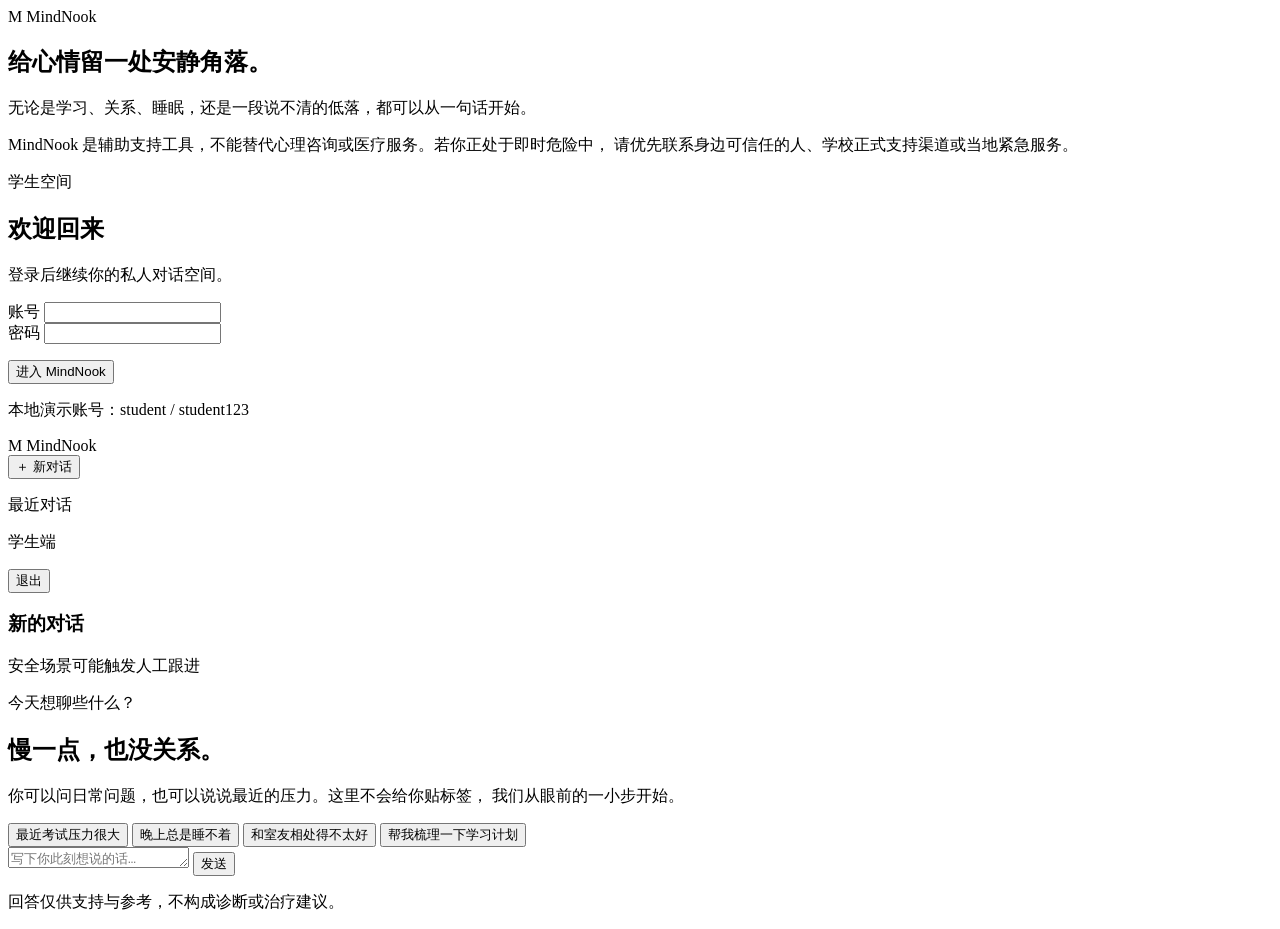
==== app/static/student/index.html @ b42a51ef "初始提交" ====
<!doctype html>
<html lang="zh-CN">
  <head>
    <meta charset="utf-8" />
    <meta name="viewport" content="width=device-width, initial-scale=1" />
    <meta
      name="description"
      content="MindNook 校园心理关怀与日常问答空间"
    />
    <title>MindNook · 学生端</title>
    <link rel="stylesheet" href="/static/styles.css" />
  </head>
  <body>
    <main class="shell">
      <section id="loginView" class="login-view">
        <div class="login-story">
          <div>
            <div class="brand">
              <span class="brand-mark" aria-hidden="true">M</span>
              <span>MindNook</span>
            </div>
            <h1>给心情留一处安静角落。</h1>
            <p class="lead">
              无论是学习、关系、睡眠，还是一段说不清的低落，都可以从一句话开始。
            </p>
          </div>
          <p class="login-note">
            MindNook 是辅助支持工具，不能替代心理咨询或医疗服务。若你正处于即时危险中，
            请优先联系身边可信任的人、学校正式支持渠道或当地紧急服务。
          </p>
        </div>
        <div class="login-panel">
          <form id="loginForm">
            <p class="eyebrow">学生空间</p>
            <h2>欢迎回来</h2>
            <p class="form-copy">登录后继续你的私人对话空间。</p>
            <div class="field">
              <label for="username">账号</label>
              <input id="username" name="username" autocomplete="username" required />
            </div>
            <div class="field">
              <label for="password">密码</label>
              <input
                id="password"
                name="password"
                type="password"
                autocomplete="current-password"
                required
              />
            </div>
            <p id="loginError" class="form-error" role="alert"></p>
            <button class="primary-btn" type="submit">进入 MindNook</button>
            <p class="demo-hint">本地演示账号：student / student123</p>
          </form>
        </div>
      </section>

      <section id="appView" class="app-view hidden">
        <aside class="sidebar">
          <div class="brand">
            <span class="brand-mark" aria-hidden="true">M</span>
            <span>MindNook</span>
          </div>
          <button id="newChatButton" class="primary-btn new-chat" type="button">
            ＋ 新对话
          </button>
          <p class="conversation-label">最近对话</p>
          <nav
            id="conversationList"
            class="conversation-list"
            aria-label="历史会话"
          ></nav>
          <div class="sidebar-footer">
            <p id="userName" class="user-name"></p>
            <p class="user-role">学生端</p>
            <button id="logoutButton" class="ghost-btn" type="button">退出</button>
          </div>
        </aside>

        <section class="chat-main">
          <header class="chat-header">
            <h1 id="conversationTitle">新的对话</h1>
            <span class="safety-pill">安全场景可能触发人工跟进</span>
          </header>
          <div id="messages" class="messages" aria-live="polite">
            <div id="welcome" class="welcome">
              <p class="eyebrow">今天想聊些什么？</p>
              <h2>慢一点，也没关系。</h2>
              <p>
                你可以问日常问题，也可以说说最近的压力。这里不会给你贴标签，
                我们从眼前的一小步开始。
              </p>
              <div class="chips" aria-label="快捷表达">
                <button class="chip" type="button">最近考试压力很大</button>
                <button class="chip" type="button">晚上总是睡不着</button>
                <button class="chip" type="button">和室友相处得不太好</button>
                <button class="chip" type="button">帮我梳理一下学习计划</button>
              </div>
            </div>
          </div>
          <div class="composer-wrap">
            <form id="composer" class="composer">
              <textarea
                id="messageInput"
                rows="1"
                maxlength="4000"
                placeholder="写下你此刻想说的话…"
                aria-label="消息内容"
                required
              ></textarea>
              <button id="sendButton" class="primary-btn send-btn" type="submit">
                发送
              </button>
            </form>
            <p id="composerStatus" class="composer-note">
              回答仅供支持与参考，不构成诊断或治疗建议。
            </p>
          </div>
        </section>
      </section>
    </main>
    <script src="/static/student/student.js" defer></script>
  </body>
</html>
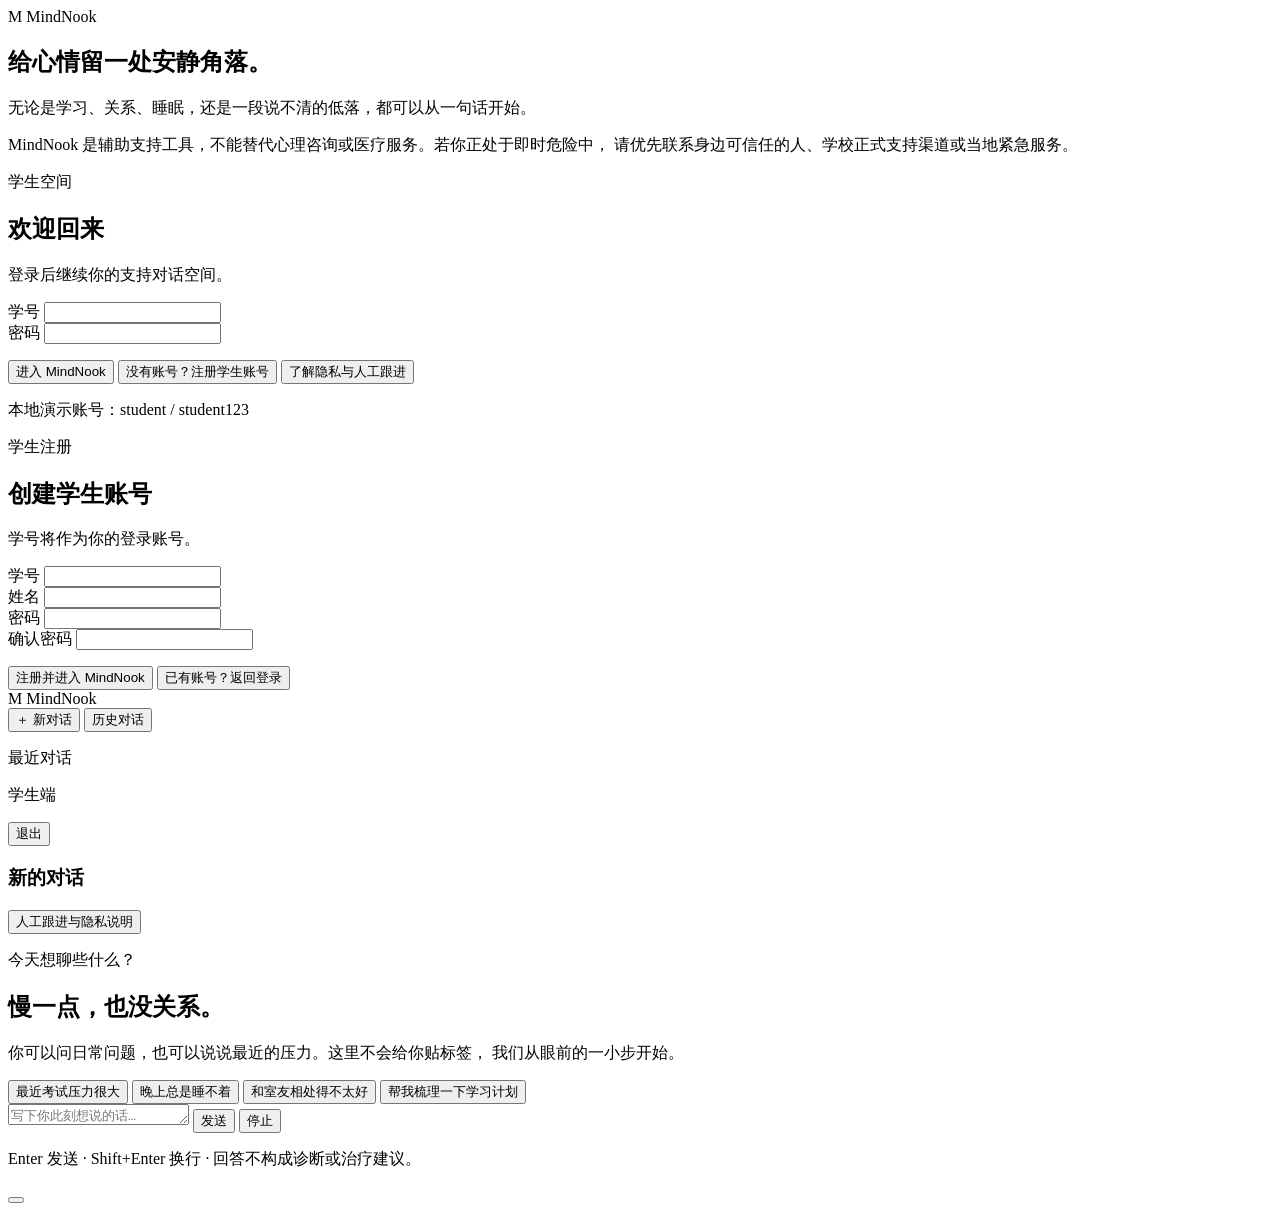
==== commit 4d939b3b: "优化管理员功能" ====
--- a/app/static/student/index.html
+++ b/app/static/student/index.html
@@ -33,10 +33,10 @@
           <form id="loginForm">
             <p class="eyebrow">学生空间</p>
             <h2>欢迎回来</h2>
-            <p class="form-copy">登录后继续你的私人对话空间。</p>
+            <p class="form-copy">登录后继续你的支持对话空间。</p>
             <div class="field">
-              <label for="username">账号</label>
-              <input id="username" name="username" autocomplete="username" required />
+              <label for="institutionalId">学号</label>
+              <input id="institutionalId" name="institutional_id" autocomplete="username" required />
             </div>
             <div class="field">
               <label for="password">密码</label>
@@ -50,7 +50,33 @@
             </div>
             <p id="loginError" class="form-error" role="alert"></p>
             <button class="primary-btn" type="submit">进入 MindNook</button>
+            <button id="showRegisterButton" class="auth-switch" type="button">没有账号？注册学生账号</button>
+            <button class="auth-switch privacy-link" type="button" data-privacy-info>了解隐私与人工跟进</button>
             <p class="demo-hint">本地演示账号：student / student123</p>
+          </form>
+          <form id="registerForm" class="hidden">
+            <p class="eyebrow">学生注册</p>
+            <h2>创建学生账号</h2>
+            <p class="form-copy">学号将作为你的登录账号。</p>
+            <div class="field">
+              <label for="registerInstitutionalId">学号</label>
+              <input id="registerInstitutionalId" name="institutional_id" autocomplete="username" minlength="3" maxlength="64" required />
+            </div>
+            <div class="field">
+              <label for="registerName">姓名</label>
+              <input id="registerName" name="name" autocomplete="name" maxlength="128" required />
+            </div>
+            <div class="field">
+              <label for="registerPassword">密码</label>
+              <input id="registerPassword" name="password" type="password" autocomplete="new-password" minlength="8" required />
+            </div>
+            <div class="field">
+              <label for="registerPasswordConfirm">确认密码</label>
+              <input id="registerPasswordConfirm" name="password_confirm" type="password" autocomplete="new-password" minlength="8" required />
+            </div>
+            <p id="registerError" class="form-error" role="alert"></p>
+            <button class="primary-btn" type="submit">注册并进入 MindNook</button>
+            <button id="showLoginButton" class="auth-switch" type="button">已有账号？返回登录</button>
           </form>
         </div>
       </section>
@@ -63,6 +89,15 @@
           </div>
           <button id="newChatButton" class="primary-btn new-chat" type="button">
             ＋ 新对话
+          </button>
+          <button
+            id="historyToggleButton"
+            class="ghost-btn history-toggle"
+            type="button"
+            aria-expanded="false"
+            aria-controls="conversationList"
+          >
+            历史对话
           </button>
           <p class="conversation-label">最近对话</p>
           <nav
@@ -80,7 +115,9 @@
         <section class="chat-main">
           <header class="chat-header">
             <h1 id="conversationTitle">新的对话</h1>
-            <span class="safety-pill">安全场景可能触发人工跟进</span>
+            <button class="safety-pill" type="button" data-privacy-info>
+              人工跟进与隐私说明
+            </button>
           </header>
           <div id="messages" class="messages" aria-live="polite">
             <div id="welcome" class="welcome">
@@ -111,15 +148,36 @@
               <button id="sendButton" class="primary-btn send-btn" type="submit">
                 发送
               </button>
+              <button id="stopButton" class="ghost-btn stop-btn hidden" type="button">
+                停止
+              </button>
             </form>
             <p id="composerStatus" class="composer-note">
-              回答仅供支持与参考，不构成诊断或治疗建议。
+              Enter 发送 · Shift+Enter 换行 · 回答不构成诊断或治疗建议。
             </p>
           </div>
         </section>
       </section>
     </main>
+    <button id="conversationBackdrop" class="conversation-backdrop hidden" type="button" aria-label="关闭历史对话"></button>
+    <dialog id="privacyDialog" class="privacy-dialog" aria-labelledby="privacyTitle">
+      <form method="dialog">
+        <p class="eyebrow">使用说明</p>
+        <h2 id="privacyTitle">隐私与人工跟进</h2>
+        <p>
+          对话会用于生成心理支持报告。管理员在确有工作需要时，可查看报告及相关原始表达；敏感查看和导出会记入审计中心。
+        </p>
+        <p>
+          当系统识别到可能涉及安全风险的表达时，可能生成风险个案，由学校授权工作人员进行必要跟进。
+        </p>
+        <p class="privacy-emergency">
+          如果你正处于即时危险中，请优先联系身边可信任的人、学校正式支持渠道或当地紧急服务。
+        </p>
+        <div class="dialog-actions">
+          <button class="primary-btn compact-btn" value="close">我知道了</button>
+        </div>
+      </form>
+    </dialog>
     <script src="/static/student/student.js" defer></script>
   </body>
 </html>
-
